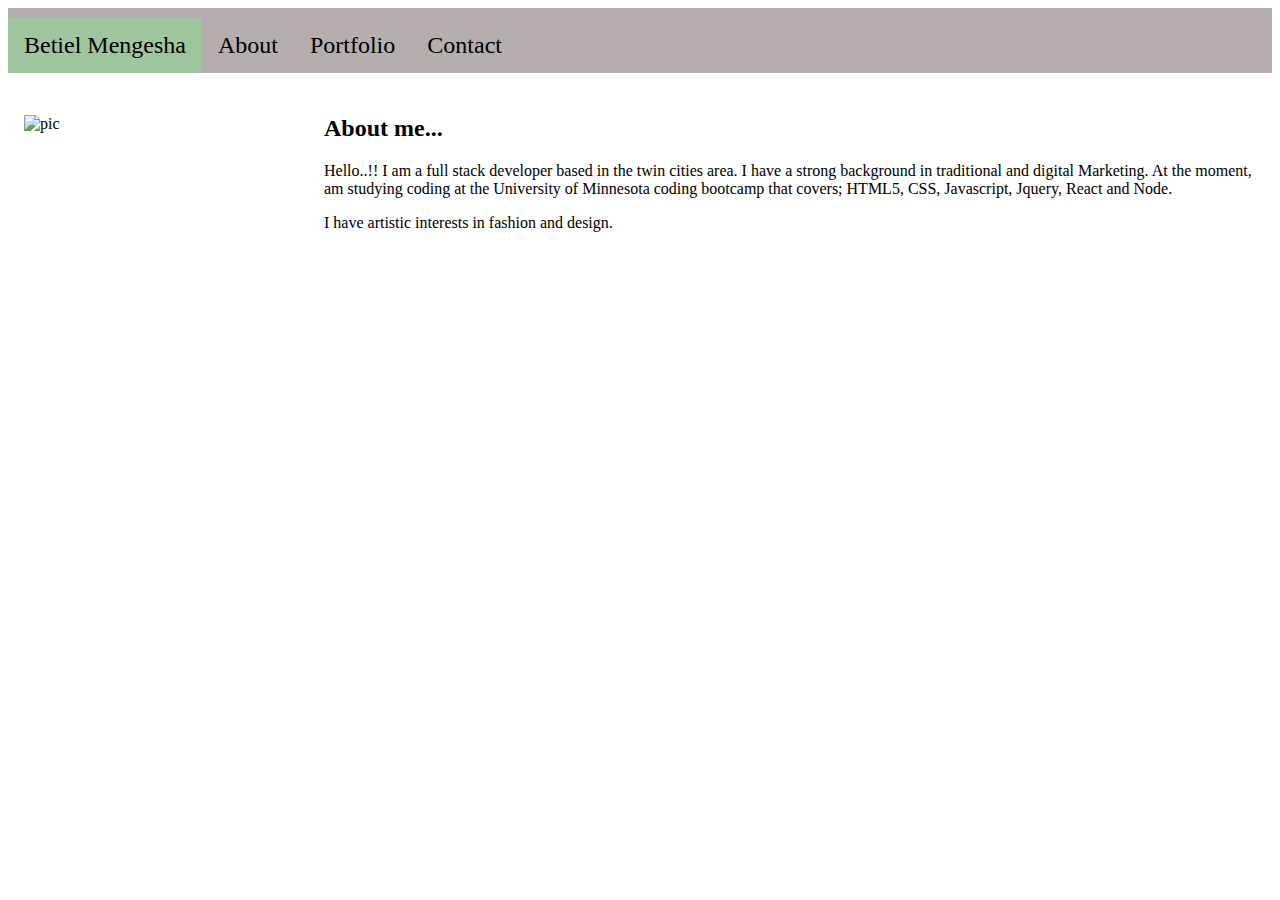
==== index.html @ 3ab6577e "clean up" ====
<!doctype html>
<html lang="en">

<head>
  <!-- Required meta tags -->
  <meta charset="utf-8">
  <meta name="viewport" content="width=device-width, initial-scale=1">

  <!-- Bootstrap CSS -->
  <link href="https://cdn.jsdelivr.net/npm/bootstrap@5.0.0-beta1/dist/css/bootstrap.min.css" rel="stylesheet"
    integrity="sha384-giJF6kkoqNQ00vy+HMDP7azOuL0xtbfIcaT9wjKHr8RbDVddVHyTfAAsrekwKmP1" crossorigin="anonymous">
  <link rel="stylesheet" href="style.css">
  <title>Betiel Mengesha Portfolio</title>
</head>
<body>
  <div class="topnav">
    <a class="active" href="BetielMengesha">Betiel Mengesha</a>
    <a href="active">About</a>
    <a href="portfolio.html">Portfolio</a>
    <a href="contact.html">Contact</a>
  </div>
  <div class="container">
    <div class="row">
      <div class="col-md-9 col-md-3window">
        <img src="/Users/betielhabtemariam/Documents/activities/My-portfolio/My-Portfolio/images/IMG_1634.jpeg" alt="pic"
        width="300" height="300" style="float:left">
          <div>
            <h2>About me...</h2>
            <p>Hello..!! I am a full stack developer based in the twin cities area. I have a strong background in
              traditional and digital Marketing. At the moment, am studying coding at the University of Minnesota
              coding bootcamp that covers; HTML5, CSS, Javascript, Jquery, React and Node.
            </p>
            <p>I have artistic interests in fashion and design. </p>
           
          </div>
        </div>
      </div>
      <!-- <div class="col-md-0"> -->

    </div>
  </div>
  </div>
</body>

</html>
---- style.css ----
body {
   background-image: url('/Users/betielhabtemariam/Documents/activities/My-portfolio/My-Portfolio/images/34.jpg');
   background-repeat: no-repeat;
   background-size: cover;  
   /* position: absolute;       */
}     
 
.col-md-6{
  margin-top: 20px;
  margin-inline-start: 0px;
  font-size: 24px;
  font-family: 'Times New Roman', Times, serif;
  
}

.topnav {
  overflow: hidden;
  background-color: rgb(182, 174, 174);
  padding-top: 10px;
  font-size: xx-large;
}

.topnav a {
  float: left;
  color: black;
  text-align: center;
  padding: 14px 16px;
  text-decoration: none;
  font-size: 24px;
}

.topnav a:hover {
  background-color: #ddd;
  color: black;
}

.topnav a.active {
  background-color: rgb(158, 197, 158);
  color: black;
}
.row{
  margin-top: 40px;
}
/* Style inputs */
input[type=text], select, textarea {
  width: 100%;
  padding: 12px;
  border: 1px solid #ccc;
  margin-top: 6px;
  margin-bottom: 16px;
  resize: vertical;
}

input[type=submit] {
  background-color: olivedrab;
  color: white;
  padding: 12px 20px;
  border: none;
  cursor: pointer;
}

input[type=submit]:hover {
  background-color: #45a049;
}

/* Style the container/contact section */
.container1{
  border-radius: 5px;
  background-color: #f2f2f2;
  padding: 10px;
  float: left;
} 

/* Create two columns that float next to eachother */
.column {
  float: left;
  width: 50%;
  margin-top: 6px;
  padding: 20px;
}

/* Clear floats after the columns */
.row:after {
  content: "";
  display: table;
  clear: both;
}

/* Responsive layout - when the screen is less than 600px wide, make the two columns stack on top of each other instead of next to each other */
@media screen and (max-width: 600px) {
  .column, input[type=submit] {
    width: 100%;
    margin-top: 0;
  }
}
.card {
  box-shadow: 0 4px 8px 0 rgba(0,0,0,0.2);
  transition: 0.3s;
  width: 40%;
}

.card:hover {
  box-shadow: 0 8px 16px 0 rgba(0,0,0,0.2);
}

.container {
  padding: 2px 16px;
}
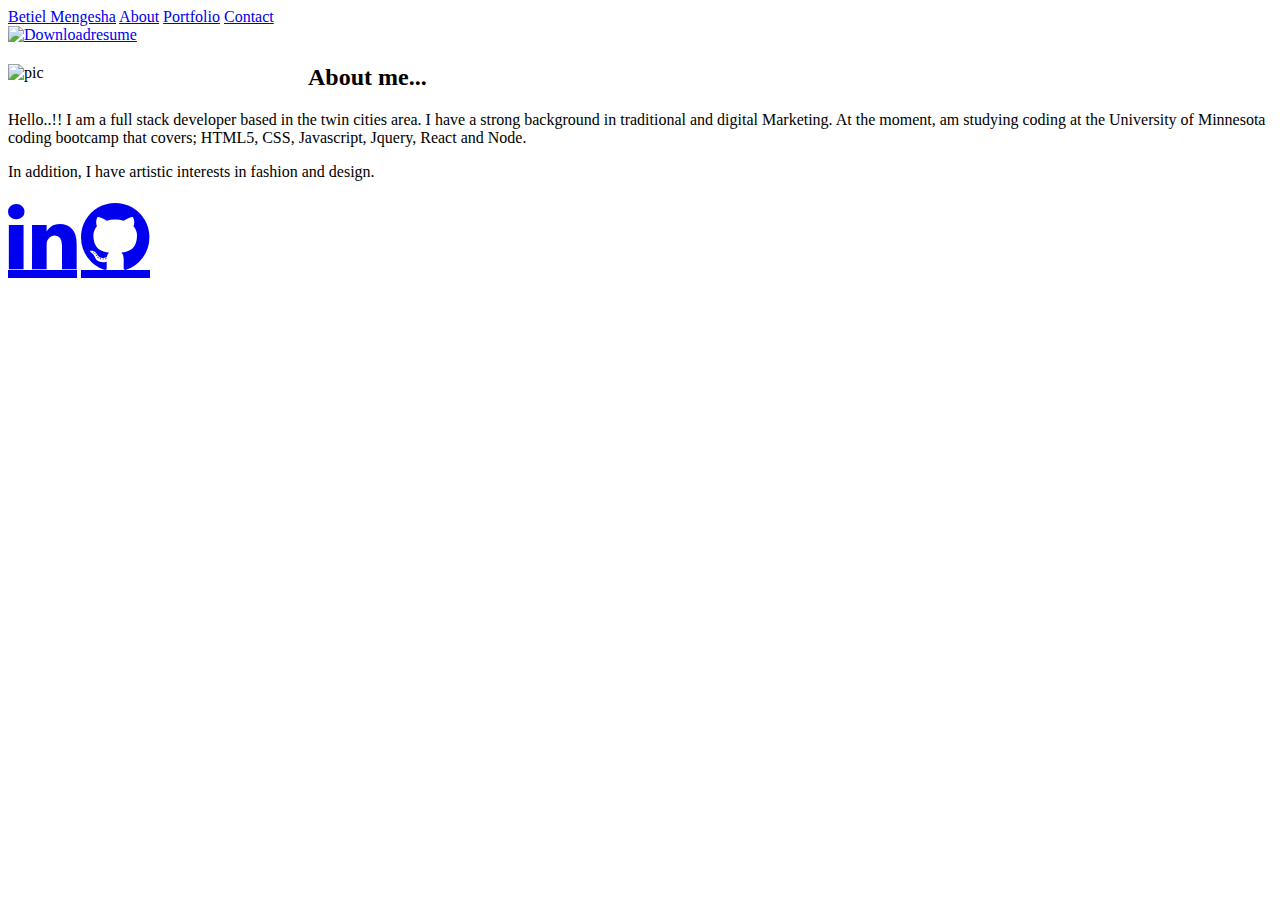
==== commit 55106465: "index.html" ====
--- a/index.html
+++ b/index.html
@@ -5,41 +5,44 @@
   <!-- Required meta tags -->
   <meta charset="utf-8">
   <meta name="viewport" content="width=device-width, initial-scale=1">
-
   <!-- Bootstrap CSS -->
   <link href="https://cdn.jsdelivr.net/npm/bootstrap@5.0.0-beta1/dist/css/bootstrap.min.css" rel="stylesheet"
     integrity="sha384-giJF6kkoqNQ00vy+HMDP7azOuL0xtbfIcaT9wjKHr8RbDVddVHyTfAAsrekwKmP1" crossorigin="anonymous">
-  <link rel="stylesheet" href="style.css">
+  <link rel="stylesheet" href="https://maxcdn.bootstrapcdn.com/font-awesome/4.4.0/css/font-awesome.min.css">
+  <link rel="stylesheet" href="/Users/betielhabtemariam/Documents/activities/My-portfolio/My-Portfolio/Assets/style.css">
+  <link rel="stylesheet" href="https://cdnjs.cloudflare.com/ajax/libs/font-awesome/4.7.0/css/font-awesome.min.css">
   <title>Betiel Mengesha Portfolio</title>
 </head>
 <body>
   <div class="topnav">
-    <a class="active" href="BetielMengesha">Betiel Mengesha</a>
-    <a href="active">About</a>
+    <a class="active" href="#">Betiel Mengesha</a>
+    <a href="#">About</a>
     <a href="portfolio.html">Portfolio</a>
     <a href="contact.html">Contact</a>
   </div>
+  <a href="/Users/betielhabtemariam/Documents/activities/My-portfolio/My-Portfolio/Assets/Updated Resume.pdf" download
+    class="download">
+    <img src="/Users/betielhabtemariam/Documents/activities/My-portfolio/My-Portfolio/Assets/IMG_1639.PNG" alt="Downloadresume"
+      width="70" height="50">
+  </a>
   <div class="container">
     <div class="row">
-      <div class="col-md-9 col-md-3window">
-        <img src="/Users/betielhabtemariam/Documents/activities/My-portfolio/My-Portfolio/images/IMG_1634.jpeg" alt="pic"
-        width="300" height="300" style="float:left">
-          <div>
-            <h2>About me...</h2>
-            <p>Hello..!! I am a full stack developer based in the twin cities area. I have a strong background in
-              traditional and digital Marketing. At the moment, am studying coding at the University of Minnesota
-              coding bootcamp that covers; HTML5, CSS, Javascript, Jquery, React and Node.
-            </p>
-            <p>I have artistic interests in fashion and design. </p>
-           
-          </div>
-        </div>
+      <div class="col-md-3">
+        <img src="/Users/betielhabtemariam/Documents/activities/My-portfolio/My-Portfolio/images/IMG_1634.jpeg"
+          alt="pic" style="float:left;" width="300px">
       </div>
-      <!-- <div class="col-md-0"> -->
-
+      <div class="col-md-7">
+        <h2>About me...</h2>
+        <p>Hello..!! I am a full stack developer based in the twin cities area. I have a strong background in
+          traditional and digital Marketing. At the moment, am studying coding at the University of Minnesota
+          coding bootcamp that covers; HTML5, CSS, Javascript, Jquery, React and Node.
+        </p>
+        <p>In addition, I have artistic interests in fashion and design.</p>
+      </div>
     </div>
   </div>
-  </div>
+  <a href="http://linkedin.com/in/betiel-habtemariam-3b0a4585" class="fa fa-linkedin fa-5x"></a>
+  <a href="https://github.com/betielbetu?tab=repositories" class="fa fa-github fa-5x"></a>
 </body>
 
 </html>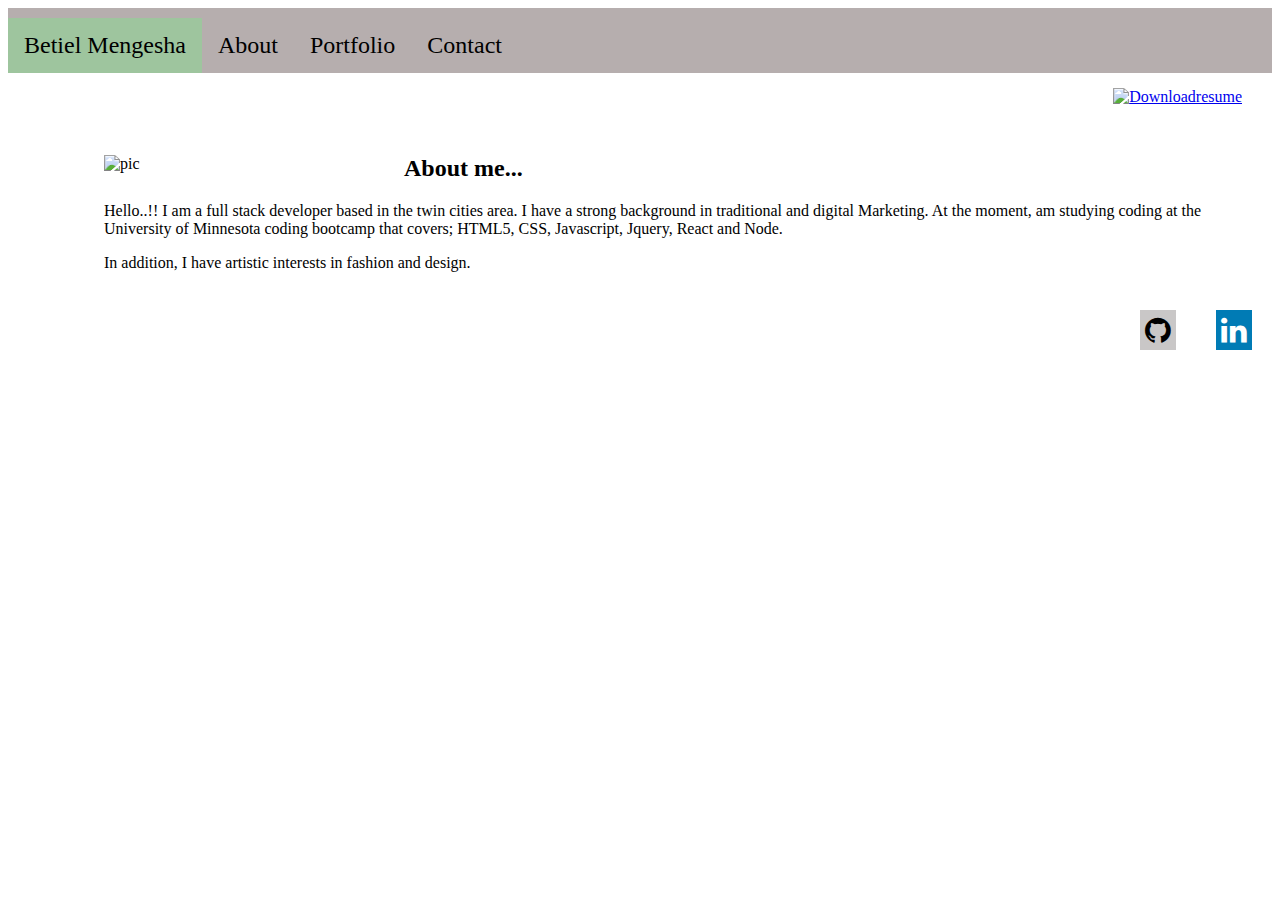
==== commit e8320404: "clean code" ====
--- a/index.html
+++ b/index.html
@@ -9,8 +9,9 @@
   <link href="https://cdn.jsdelivr.net/npm/bootstrap@5.0.0-beta1/dist/css/bootstrap.min.css" rel="stylesheet"
     integrity="sha384-giJF6kkoqNQ00vy+HMDP7azOuL0xtbfIcaT9wjKHr8RbDVddVHyTfAAsrekwKmP1" crossorigin="anonymous">
   <link rel="stylesheet" href="https://maxcdn.bootstrapcdn.com/font-awesome/4.4.0/css/font-awesome.min.css">
-  <link rel="stylesheet" href="/Users/betielhabtemariam/Documents/activities/My-portfolio/My-Portfolio/Assets/style.css">
   <link rel="stylesheet" href="https://cdnjs.cloudflare.com/ajax/libs/font-awesome/4.7.0/css/font-awesome.min.css">
+  <link rel="stylesheet" href="style.css">
+  
   <title>Betiel Mengesha Portfolio</title>
 </head>
 <body>
--- a/style.css
+++ b/style.css
@@ -0,0 +1,139 @@
+body {
+   background-image: url('/Users/betielhabtemariam/Documents/activities/My-portfolio/My-Portfolio/images/34.jpg');
+   background-repeat: no-repeat;
+   background-size: cover;  
+   /* position: absolute;       */
+}     
+ 
+.col-md-6 {
+  margin-top: 20px;
+  margin-inline-start: 0px;
+  font-size: 24px;
+  font-family: 'Times New Roman', Times, serif;
+  
+}
+
+.topnav {
+  overflow: hidden;
+  background-color: rgb(182, 174, 174);
+  padding-top: 10px;
+  font-size: xx-large;
+}
+
+.topnav a {
+  float: left;
+  color: black;
+  text-align: center;
+  padding: 14px 16px;
+  text-decoration: none;
+  font-size: 24px;
+}
+
+.topnav a:hover {
+  background-color: #ddd;
+  color: black;
+}
+
+.topnav a.active {
+  background-color: rgb(158, 197, 158);
+  color: black;
+}
+.row{
+  margin-top: 80px;
+  margin-left: 80px;
+}
+.col-md-7{
+  text-align: left;
+  font-family: Georgia, 'Times New Roman', Times, serif;
+}
+
+/* Style inputs */
+input[type=text], select, textarea {
+  width: 100%;
+  padding: 12px;
+  border: 1px solid #ccc;
+  margin-top: 6px;
+  margin-bottom: 16px;
+  resize: vertical;
+}
+
+input[type=submit] {
+  background-color: olivedrab;
+  color: white;
+  padding: 12px 20px;
+  border: none;
+  cursor: pointer;
+}
+
+input[type=submit]:hover {
+  background-color: #45a049;
+}
+
+/* Style the container/contact section */
+.container1{
+  border-radius: 5px;
+  background-color: #f2f2f2;
+  padding: 10px;
+  float: left;
+} 
+
+/* Create two columns that float next to eachother */
+.column {
+  float: left;
+  width: 50%;
+  margin-top: 6px;
+  padding: 20px;
+}
+
+/* Clear floats after the columns */
+.row:after {
+  content: "";
+  display: table;
+  clear: both;
+}
+
+/* Responsive layout - when the screen is less than 600px wide, make the two columns stack on top of each other instead of next to each other */
+@media screen and (max-width: 600px) {
+  .column, input[type=submit] {
+    width: 100%;
+    margin-top: 0;
+  }
+}
+.card {
+  box-shadow: 0 4px 8px 0 rgba(0,0,0,0.2);
+  transition: 0.3s;
+  width: 40%;
+}
+
+.card:hover {
+  box-shadow: 0 8px 16px 0 rgba(0,0,0,0.2);
+}
+
+.container {
+  padding: 2px 16px;
+}
+  
+.fa {
+  padding: 5px 5px;
+  font-size: 30px;
+  text-align: center;
+  text-decoration: none;
+  margin: 20px 20px;
+  float: right;
+}
+.download{
+  padding: 5px 5px;
+  margin: 10px 5px;
+  margin-right: 25px;
+  float: right;
+}
+
+.fa-linkedin {
+  background: #007bb5;
+  color: white;
+ 
+}
+.fa-github{
+  color: black;
+  background: rgb(201, 199, 199);
+}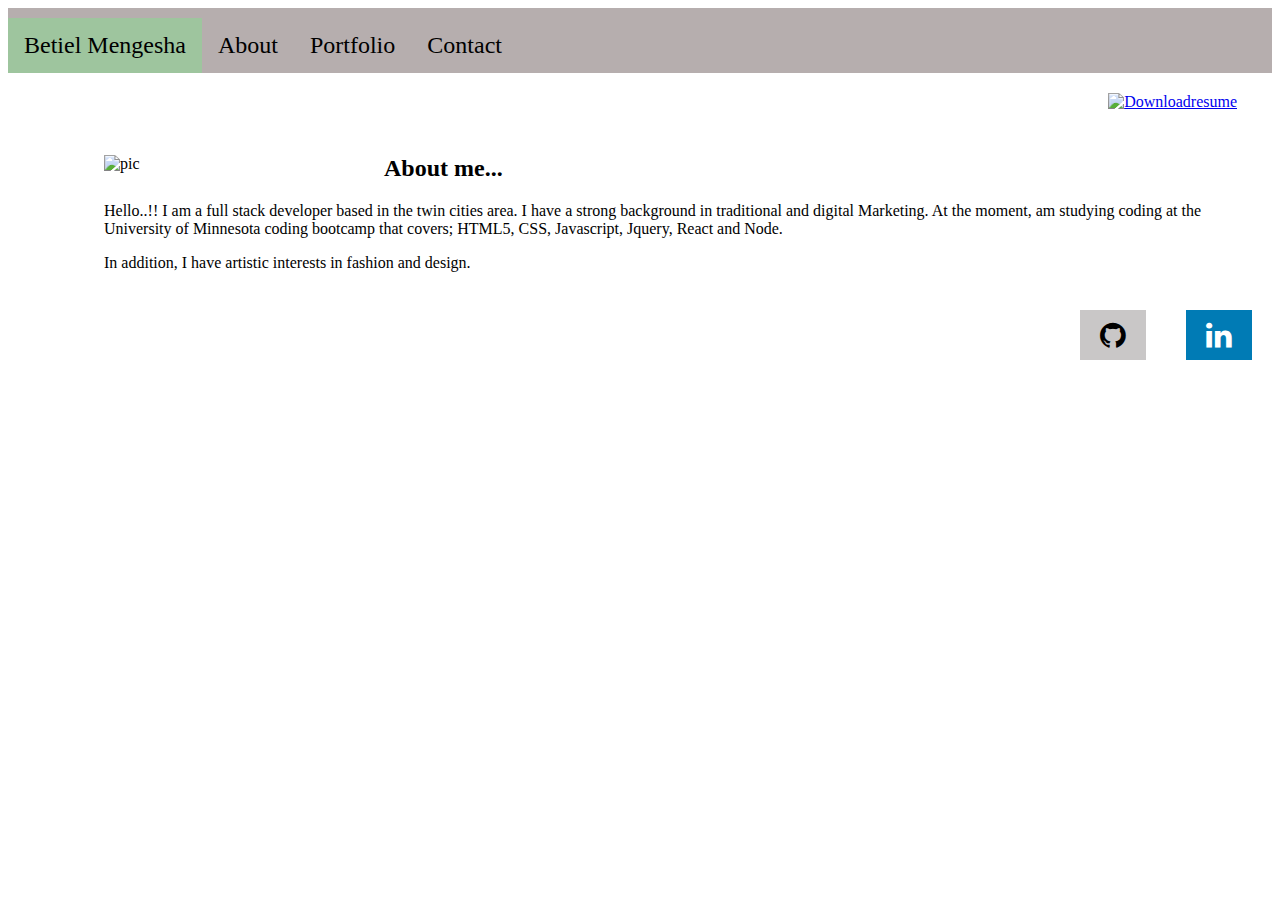
==== commit 8691f2e2: "clean code" ====
--- a/index.html
+++ b/index.html
@@ -11,7 +11,7 @@
   <link rel="stylesheet" href="https://maxcdn.bootstrapcdn.com/font-awesome/4.4.0/css/font-awesome.min.css">
   <link rel="stylesheet" href="https://cdnjs.cloudflare.com/ajax/libs/font-awesome/4.7.0/css/font-awesome.min.css">
   <link rel="stylesheet" href="style.css">
-  
+
   <title>Betiel Mengesha Portfolio</title>
 </head>
 <body>
@@ -30,7 +30,7 @@
     <div class="row">
       <div class="col-md-3">
         <img src="/Users/betielhabtemariam/Documents/activities/My-portfolio/My-Portfolio/images/IMG_1634.jpeg"
-          alt="pic" style="float:left;" width="300px">
+          alt="pic" style="float:left;" width="280px">
       </div>
       <div class="col-md-7">
         <h2>About me...</h2>
--- a/style.css
+++ b/style.css
@@ -7,7 +7,8 @@
  
 .col-md-6 {
   margin-top: 20px;
-  margin-inline-start: 0px;
+  margin-right: 20px;
+  margin-inline-start: 20px;
   font-size: 24px;
   font-family: 'Times New Roman', Times, serif;
   
@@ -114,7 +115,7 @@
 }
   
 .fa {
-  padding: 5px 5px;
+  padding: 10px 20px;
   font-size: 30px;
   text-align: center;
   text-decoration: none;
@@ -122,7 +123,7 @@
   float: right;
 }
 .download{
-  padding: 5px 5px;
+  padding: 10px 10px;
   margin: 10px 5px;
   margin-right: 25px;
   float: right;
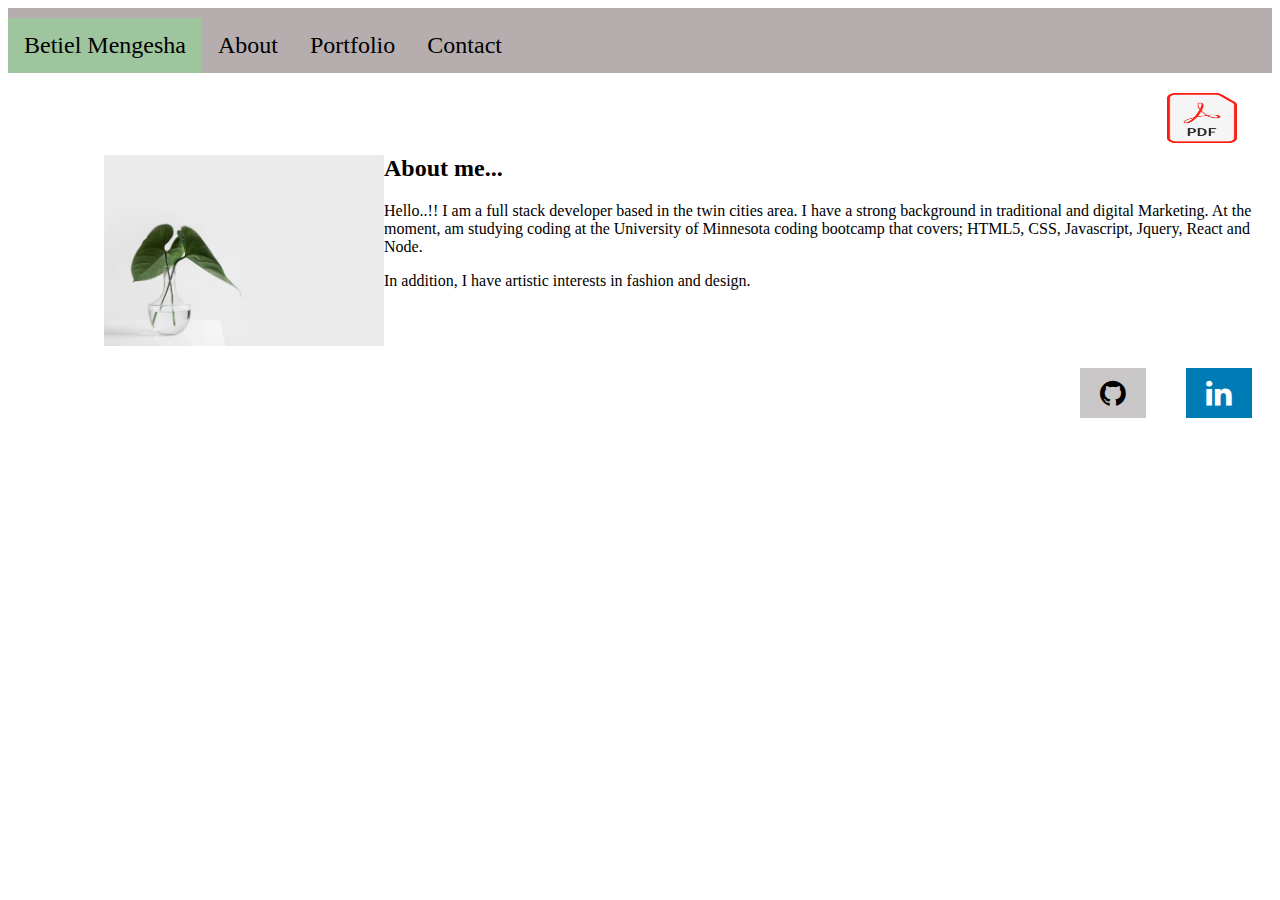
==== commit 9f866ea8: "clean code" ====
--- a/index.html
+++ b/index.html
@@ -18,18 +18,18 @@
   <div class="topnav">
     <a class="active" href="#">Betiel Mengesha</a>
     <a href="#">About</a>
-    <a href="portfolio.html">Portfolio</a>
-    <a href="contact.html">Contact</a>
+    <a href="./portfolio.html">Portfolio</a>
+    <a href="./contact.html">Contact</a>
   </div>
-  <a href="/Users/betielhabtemariam/Documents/activities/My-portfolio/My-Portfolio/Assets/Updated Resume.pdf" download
+  <a href="./Assets/Updated Resume.pdf" download
     class="download">
-    <img src="/Users/betielhabtemariam/Documents/activities/My-portfolio/My-Portfolio/Assets/IMG_1639.PNG" alt="Downloadresume"
+    <img src="./Assets/IMG_1639.PNG" alt="Downloadresume"
       width="70" height="50">
   </a>
   <div class="container">
     <div class="row">
       <div class="col-md-3">
-        <img src="/Users/betielhabtemariam/Documents/activities/My-portfolio/My-Portfolio/images/IMG_1634.jpeg"
+        <img src="./images/34.jpg"
           alt="pic" style="float:left;" width="280px">
       </div>
       <div class="col-md-7">
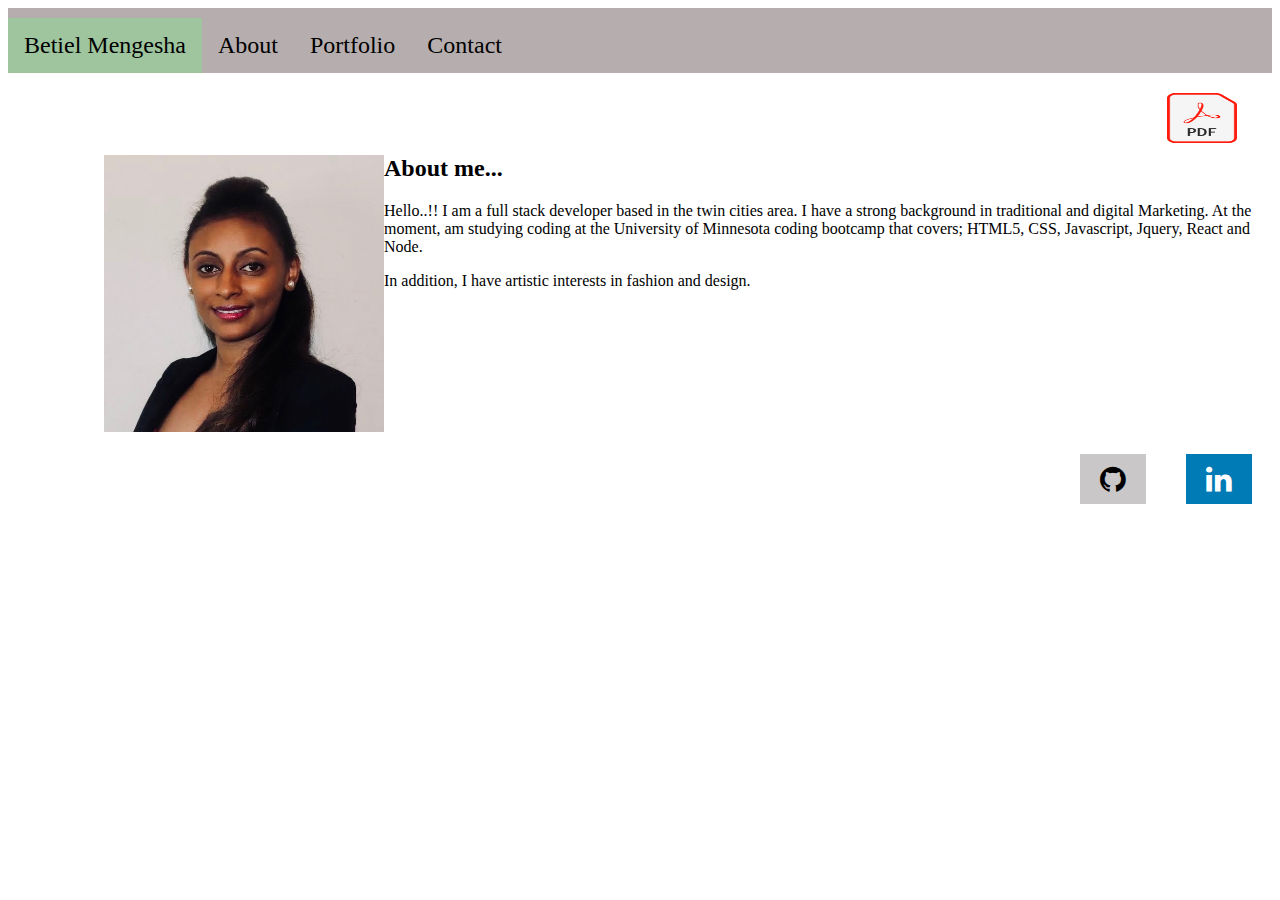
==== commit cca1bcda: "clean code" ====
--- a/index.html
+++ b/index.html
@@ -29,7 +29,7 @@
   <div class="container">
     <div class="row">
       <div class="col-md-3">
-        <img src="./images/34.jpg"
+        <img src="images/IMG_1634.jpeg"
           alt="pic" style="float:left;" width="280px">
       </div>
       <div class="col-md-7">
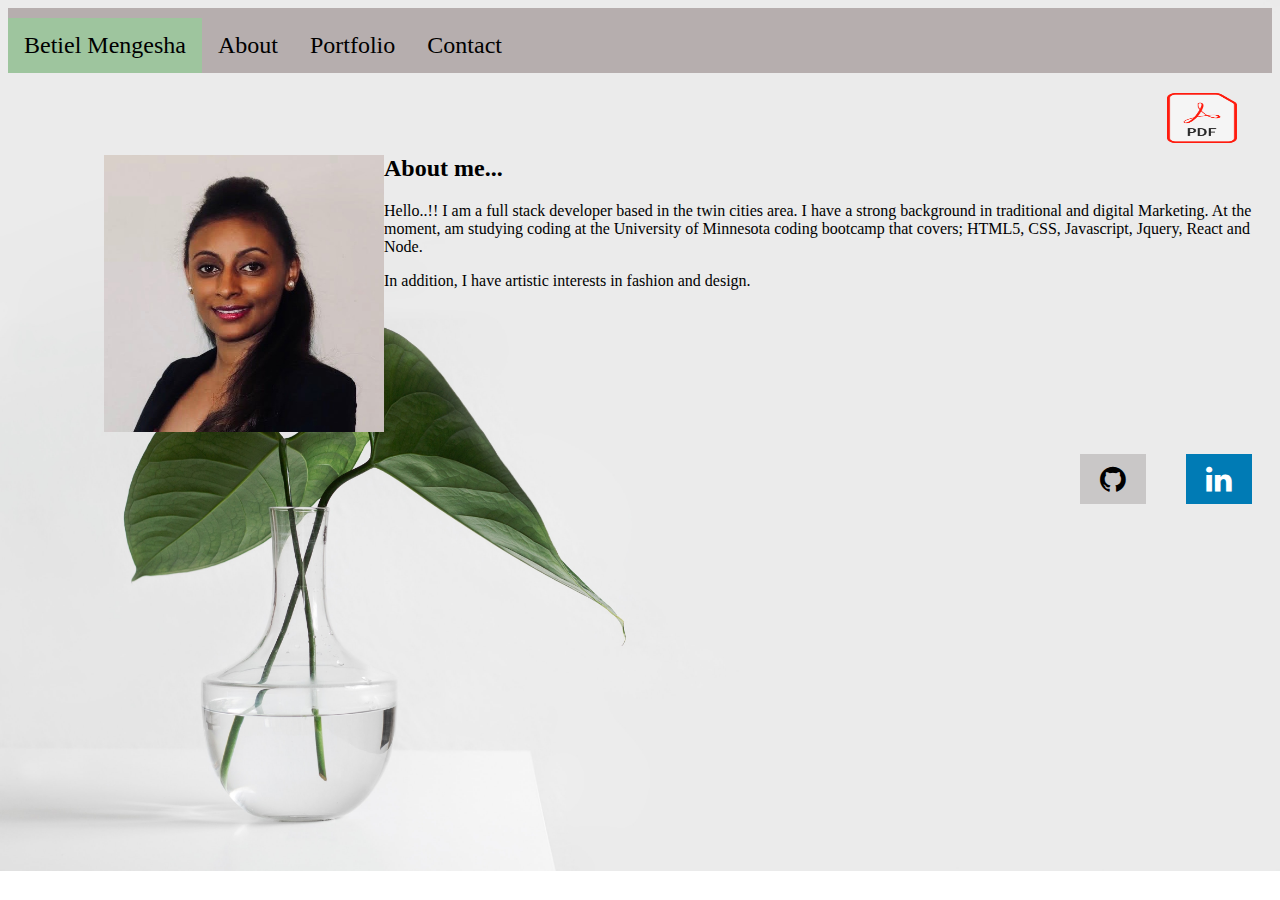
==== commit ea3b4f07: "clean code" ====
--- a/index.html
+++ b/index.html
@@ -29,8 +29,7 @@
   <div class="container">
     <div class="row">
       <div class="col-md-3">
-        <img src="images/IMG_1634.jpeg"
-          alt="pic" style="float:left;" width="280px">
+        <img src="images/IMG_1634.jpeg" alt="pic" style="float:left;" width="280px">
       </div>
       <div class="col-md-7">
         <h2>About me...</h2>
--- a/style.css
+++ b/style.css
@@ -1,8 +1,8 @@
 body {
-   background-image: url('/Users/betielhabtemariam/Documents/activities/My-portfolio/My-Portfolio/images/34.jpg');
+   background-image: url('./images/34.jpg');
    background-repeat: no-repeat;
    background-size: cover;  
-   /* position: absolute;       */
+
 }     
  
 .col-md-6 {
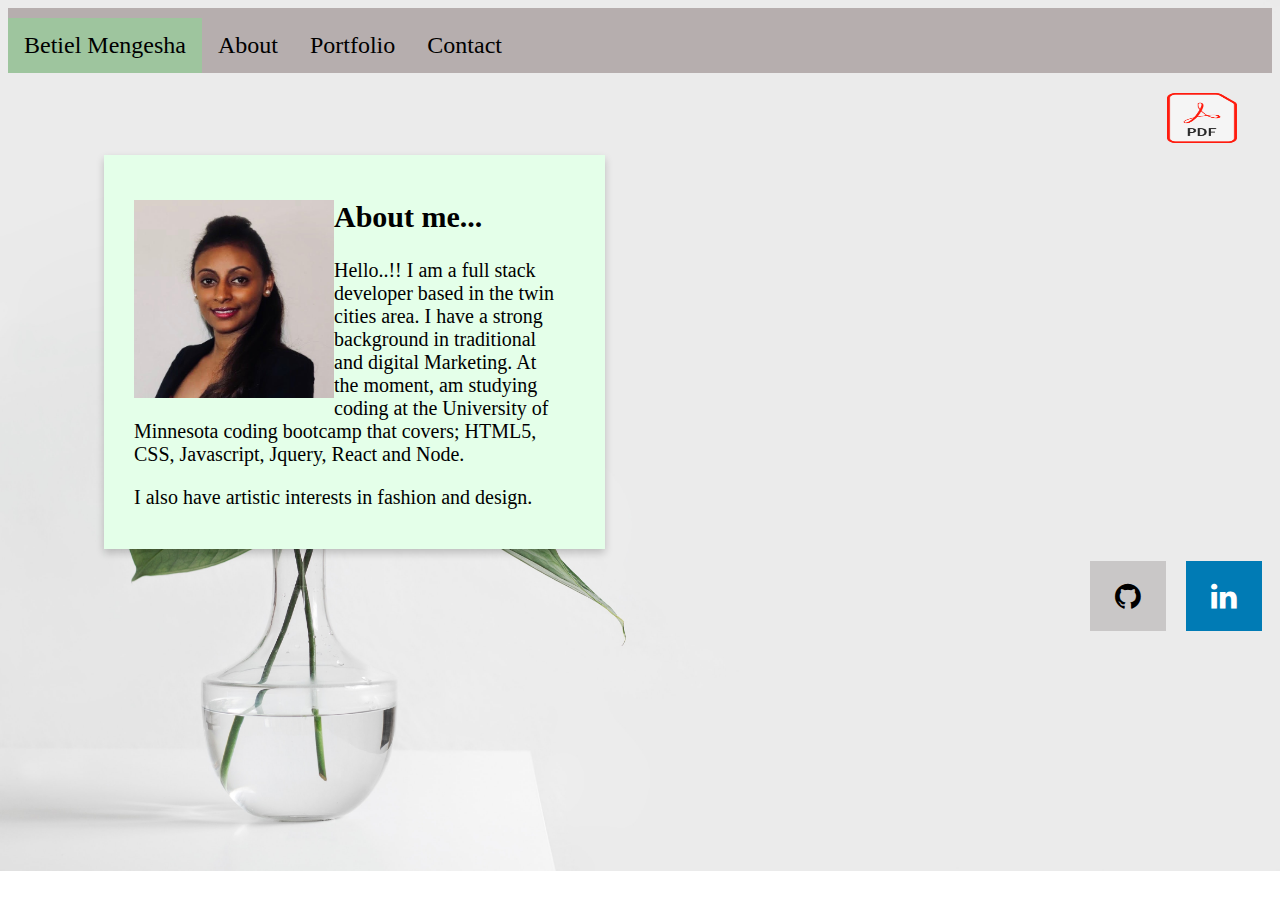
==== commit 2e220c76: "clean code" ====
--- a/index.html
+++ b/index.html
@@ -2,7 +2,7 @@
 <html lang="en">
 
 <head>
-  <!-- Required meta tags -->
+
   <meta charset="utf-8">
   <meta name="viewport" content="width=device-width, initial-scale=1">
   <!-- Bootstrap CSS -->
@@ -28,16 +28,17 @@
   </a>
   <div class="container">
     <div class="row">
-      <div class="col-md-3">
-        <img src="images/IMG_1634.jpeg" alt="pic" style="float:left;" width="280px">
-      </div>
-      <div class="col-md-7">
+      <div class="card">
+      <div class="col-md-12">
+        <div class="image-g">
+        <img src="images/IMG_1634.jpeg" alt="pic" width="200px"></div>
         <h2>About me...</h2>
         <p>Hello..!! I am a full stack developer based in the twin cities area. I have a strong background in
           traditional and digital Marketing. At the moment, am studying coding at the University of Minnesota
           coding bootcamp that covers; HTML5, CSS, Javascript, Jquery, React and Node.
         </p>
-        <p>In addition, I have artistic interests in fashion and design.</p>
+        <p>I also have artistic interests in fashion and design.</p>
+      </div>
       </div>
     </div>
   </div>
--- a/style.css
+++ b/style.css
@@ -5,14 +5,30 @@
 
 }     
  
-.col-md-6 {
-  margin-top: 20px;
+.col-md-12 {
+  margin-top: 10px;
   margin-right: 20px;
-  margin-inline-start: 20px;
-  font-size: 24px;
+  margin-inline-start: 10px;
+  font-size: 20px;
   font-family: 'Times New Roman', Times, serif;
-  
+  text-align: left; 
 }
+
+.card{
+  width: 80%;
+  height: auto;
+  flex-flow: wrap;
+  max-width: 1000px;
+  flex: 2;
+  padding: 20px 20px; 
+  background-color: rgb(228, 255, 233);
+}
+
+.image-g{
+  object-position: left;
+  float: left;
+}
+
 
 .topnav {
   overflow: hidden;
@@ -20,6 +36,7 @@
   padding-top: 10px;
   font-size: xx-large;
 }
+
 
 .topnav a {
   float: left;
@@ -43,10 +60,7 @@
   margin-top: 80px;
   margin-left: 80px;
 }
-.col-md-7{
-  text-align: left;
-  font-family: Georgia, 'Times New Roman', Times, serif;
-}
+
 
 /* Style inputs */
 input[type=text], select, textarea {
@@ -70,28 +84,13 @@
   background-color: #45a049;
 }
 
-/* Style the container/contact section */
+
 .container1{
   border-radius: 5px;
   background-color: #f2f2f2;
   padding: 10px;
   float: left;
 } 
-
-/* Create two columns that float next to eachother */
-.column {
-  float: left;
-  width: 50%;
-  margin-top: 6px;
-  padding: 20px;
-}
-
-/* Clear floats after the columns */
-.row:after {
-  content: "";
-  display: table;
-  clear: both;
-}
 
 /* Responsive layout - when the screen is less than 600px wide, make the two columns stack on top of each other instead of next to each other */
 @media screen and (max-width: 600px) {
@@ -115,11 +114,11 @@
 }
   
 .fa {
-  padding: 10px 20px;
+  padding: 20px 25px;
   font-size: 30px;
   text-align: center;
   text-decoration: none;
-  margin: 20px 20px;
+  margin: 10px 10px;
   float: right;
 }
 .download{
